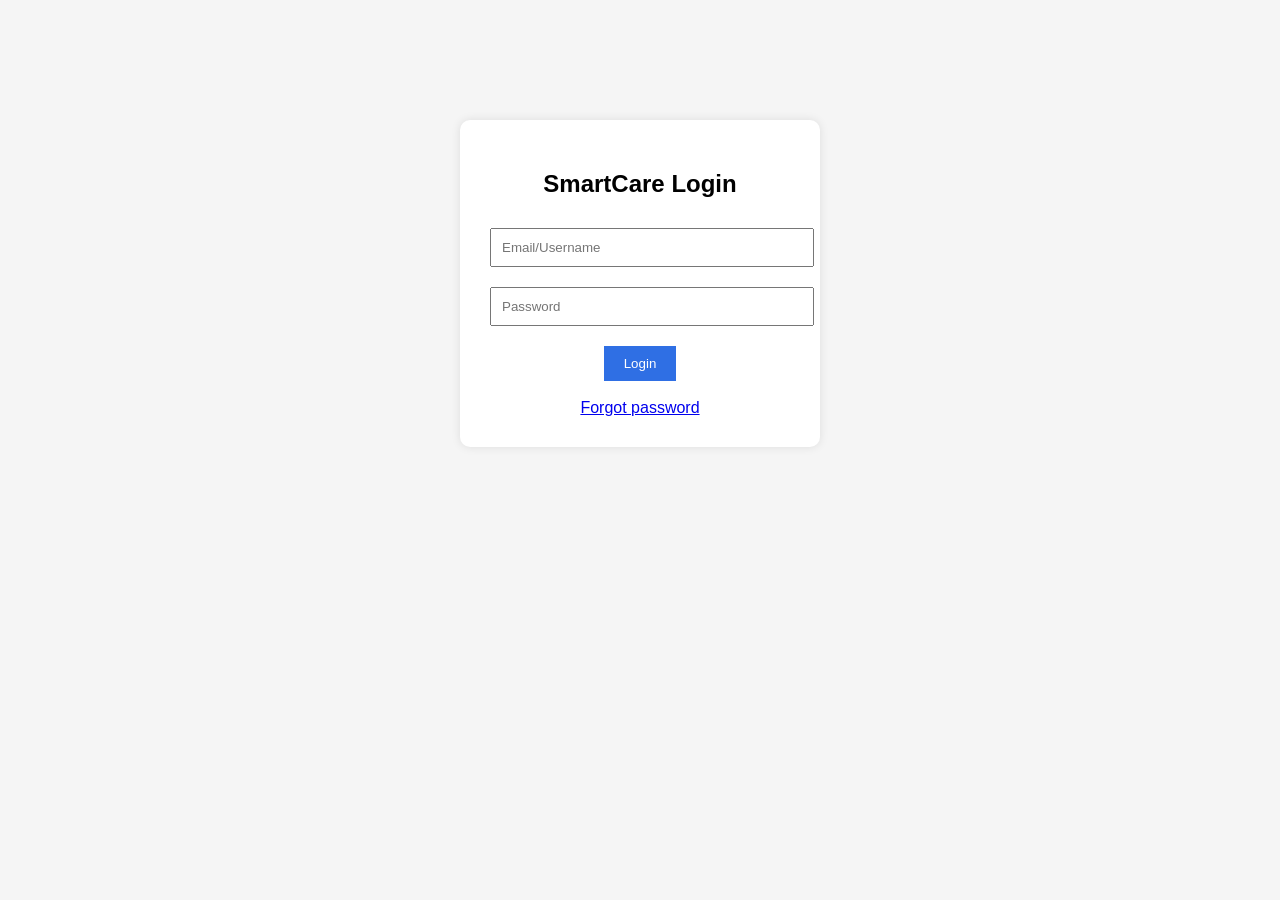
==== index.html @ 66d2f372 "Add files via upload" ====
<!DOCTYPE html>
<html>

<head>
<title>SmartCare Login</title>
<link rel="stylesheet" href="style.css">
</head>

<body>

<div class="login-container">

<h2>SmartCare Login</h2>

<input type="text" placeholder="Email/Username">

<input type="password" placeholder="Password">

<button onclick="login()">Login</button>

<br><br>

<a href="#">Forgot password</a>

</div>

<script>
function login(){
window.location.href="booking.html"
}
</script>

</body>
</html>
---- style.css ----
body{
font-family:Arial;
background:#f5f5f5;
text-align:center;
}

.login-container{
width:300px;
margin:auto;
margin-top:120px;
background:white;
padding:30px;
border-radius:10px;
box-shadow:0 0 10px rgba(0,0,0,0.1);
}

input{
width:100%;
padding:10px;
margin:10px 0;
}

button{
background:#2f6fe4;
color:white;
border:none;
padding:10px 20px;
margin-top:10px;
cursor:pointer;
}

.booking-container{
width:600px;
margin:auto;
background:white;
padding:30px;
border-radius:10px;
}

table{
margin:auto;
margin-top:20px;
border-collapse:collapse;
}

table, th, td{
border:1px solid gray;
padding:10px;
}
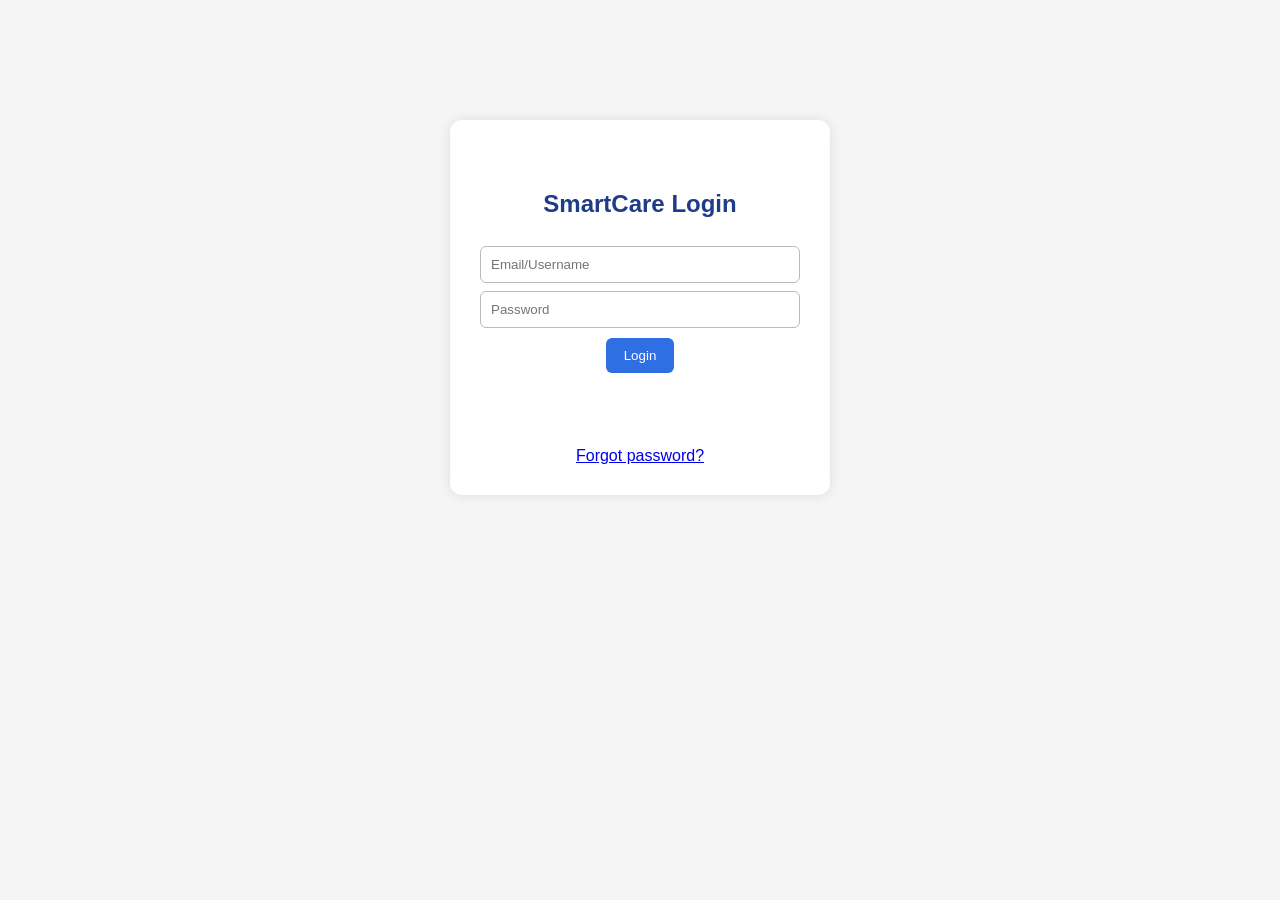
==== commit 6c2b9024: "feat: implement UI for appointment booking - Added login page with validation - Built booking page w" ====
--- a/index.html
+++ b/index.html
@@ -1,34 +1,42 @@
 <!DOCTYPE html>
-<html>
-
+<html lang="en">
 <head>
-<title>SmartCare Login</title>
-<link rel="stylesheet" href="style.css">
+  <meta charset="UTF-8" />
+  <meta name="viewport" content="width=device-width, initial-scale=1.0" />
+  <title>SmartCare Login</title>
+  <link rel="stylesheet" href="style.css" />
 </head>
-
 <body>
 
-<div class="login-container">
+  <div class="login-container">
+    <h2>SmartCare Login</h2>
 
-<h2>SmartCare Login</h2>
+    <input type="text" id="username" placeholder="Email/Username" />
+    <input type="password" id="password" placeholder="Password" />
 
-<input type="text" placeholder="Email/Username">
+    <button onclick="login()">Login</button>
 
-<input type="password" placeholder="Password">
+    <p id="loginMessage" class="message error"></p>
 
-<button onclick="login()">Login</button>
+    <br />
+    <a href="#">Forgot password?</a>
+  </div>
 
-<br><br>
+  <script>
+    function login() {
+      const username = document.getElementById("username").value.trim();
+      const password = document.getElementById("password").value.trim();
+      const loginMessage = document.getElementById("loginMessage");
 
-<a href="#">Forgot password</a>
+      if (!username || !password) {
+        loginMessage.textContent = "Please enter both username/email and password.";
+        return;
+      }
 
-</div>
-
-<script>
-function login(){
-window.location.href="booking.html"
-}
-</script>
+      loginMessage.textContent = "";
+      window.location.href = "booking.html";
+    }
+  </script>
 
 </body>
 </html>
--- a/style.css
+++ b/style.css
@@ -1,49 +1,121 @@
-body{
-font-family:Arial;
-background:#f5f5f5;
-text-align:center;
+body {
+  font-family: Arial, sans-serif;
+  background: #f5f5f5;
+  text-align: center;
+  margin: 0;
+  padding: 0;
 }
 
-.login-container{
-width:300px;
-margin:auto;
-margin-top:120px;
-background:white;
-padding:30px;
-border-radius:10px;
-box-shadow:0 0 10px rgba(0,0,0,0.1);
+h2 {
+  margin-top: 40px;
+  color: #1f3c88;
 }
 
-input{
-width:100%;
-padding:10px;
-margin:10px 0;
+.login-container {
+  width: 320px;
+  margin: 120px auto;
+  background: white;
+  padding: 30px;
+  border-radius: 12px;
+  box-shadow: 0 0 12px rgba(0, 0, 0, 0.1);
 }
 
-button{
-background:#2f6fe4;
-color:white;
-border:none;
-padding:10px 20px;
-margin-top:10px;
-cursor:pointer;
+.layout {
+  display: flex;
+  justify-content: center;
+  align-items: flex-start;
+  gap: 40px;
+  margin: 40px auto;
+  flex-wrap: wrap;
 }
 
-.booking-container{
-width:600px;
-margin:auto;
-background:white;
-padding:30px;
-border-radius:10px;
+.card {
+  background: white;
+  border: 1px solid #ddd;
+  border-radius: 12px;
+  padding: 25px;
+  box-shadow: 0 0 12px rgba(0, 0, 0, 0.08);
 }
 
-table{
-margin:auto;
-margin-top:20px;
-border-collapse:collapse;
+.left-panel {
+  width: 420px;
+  text-align: left;
 }
 
-table, th, td{
-border:1px solid gray;
-padding:10px;
+.right-panel {
+  width: 300px;
+  text-align: left;
+}
+
+input,
+select {
+  width: 100%;
+  padding: 10px;
+  margin-top: 8px;
+  box-sizing: border-box;
+  border: 1px solid #bbb;
+  border-radius: 6px;
+}
+
+button {
+  background: #2f6fe4;
+  color: white;
+  border: none;
+  padding: 10px 18px;
+  margin-top: 10px;
+  cursor: pointer;
+  border-radius: 6px;
+}
+
+button:hover {
+  opacity: 0.95;
+}
+
+.secondary-btn {
+  background: #777;
+  margin-left: 10px;
+}
+
+table {
+  width: 100%;
+  margin-top: 20px;
+  border-collapse: collapse;
+}
+
+table,
+th,
+td {
+  border: 1px solid #ccc;
+}
+
+th,
+td {
+  padding: 10px;
+  text-align: center;
+}
+
+.summary p {
+  margin: 10px 0;
+}
+
+.message {
+  margin-top: 16px;
+  min-height: 24px;
+  font-weight: bold;
+}
+
+.success {
+  color: green;
+}
+
+.error {
+  color: red;
+}
+
+.slot-btn.unavailable {
+  background: #c94b4b;
+}
+
+.button-group {
+  margin-top: 20px;
 }
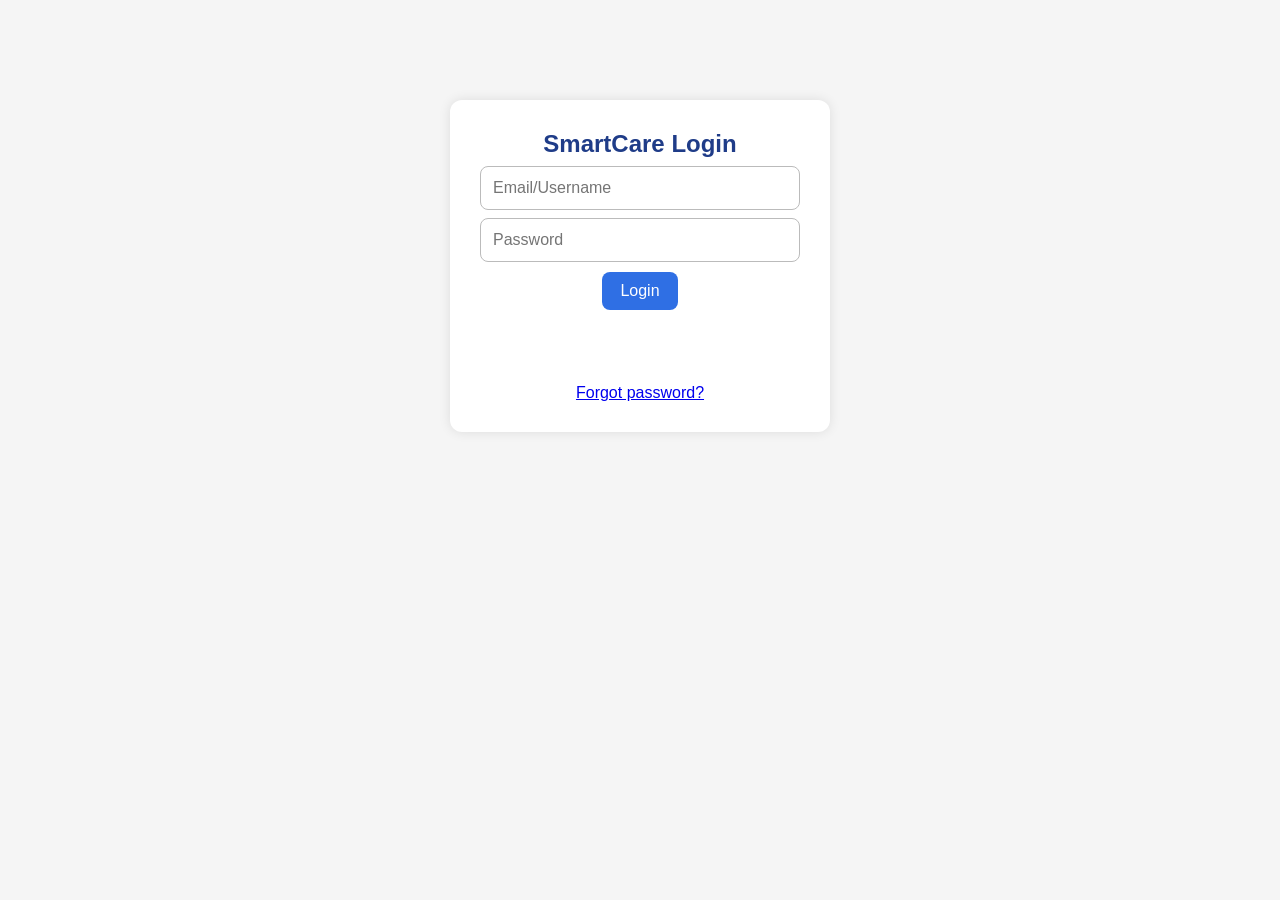
==== commit 4fabc5de: "feat: integrate appointment booking and upcoming appointments UI - added connected login, booking, a" ====
--- a/index.html
+++ b/index.html
@@ -7,7 +7,6 @@
   <link rel="stylesheet" href="style.css" />
 </head>
 <body>
-
   <div class="login-container">
     <h2>SmartCare Login</h2>
 
@@ -37,6 +36,5 @@
       window.location.href = "booking.html";
     }
   </script>
-
 </body>
 </html>
--- a/style.css
+++ b/style.css
@@ -4,28 +4,52 @@
   text-align: center;
   margin: 0;
   padding: 0;
+  color: #222;
 }
 
 h2 {
-  margin-top: 40px;
   color: #1f3c88;
+  margin: 0;
+}
+
+h3 {
+  margin-top: 0;
+}
+
+.page-header {
+  width: 90%;
+  max-width: 1200px;
+  margin: 30px auto 10px;
+  display: flex;
+  justify-content: space-between;
+  align-items: center;
+  flex-wrap: wrap;
+}
+
+.top-actions {
+  display: flex;
+  gap: 10px;
+  margin-top: 10px;
 }
 
 .login-container {
   width: 320px;
-  margin: 120px auto;
+  margin: 100px auto;
   background: white;
   padding: 30px;
   border-radius: 12px;
   box-shadow: 0 0 12px rgba(0, 0, 0, 0.1);
 }
 
-.layout {
+.layout,
+.appointments-layout {
   display: flex;
   justify-content: center;
   align-items: flex-start;
   gap: 40px;
-  margin: 40px auto;
+  margin: 30px auto 40px;
+  width: 90%;
+  max-width: 1200px;
   flex-wrap: wrap;
 }
 
@@ -37,24 +61,27 @@
   box-shadow: 0 0 12px rgba(0, 0, 0, 0.08);
 }
 
-.left-panel {
-  width: 420px;
+.left-panel,
+.appointments-left {
+  width: 540px;
   text-align: left;
 }
 
-.right-panel {
-  width: 300px;
+.right-panel,
+.appointments-right {
+  width: 340px;
   text-align: left;
 }
 
 input,
 select {
   width: 100%;
-  padding: 10px;
+  padding: 12px;
   margin-top: 8px;
   box-sizing: border-box;
   border: 1px solid #bbb;
-  border-radius: 6px;
+  border-radius: 8px;
+  font-size: 16px;
 }
 
 button {
@@ -64,7 +91,8 @@
   padding: 10px 18px;
   margin-top: 10px;
   cursor: pointer;
-  border-radius: 6px;
+  border-radius: 8px;
+  font-size: 16px;
 }
 
 button:hover {
@@ -73,13 +101,17 @@
 
 .secondary-btn {
   background: #777;
-  margin-left: 10px;
+}
+
+.slot-btn.unavailable {
+  background: #d9534f;
 }
 
 table {
   width: 100%;
   margin-top: 20px;
   border-collapse: collapse;
+  background: white;
 }
 
 table,
@@ -90,12 +122,18 @@
 
 th,
 td {
-  padding: 10px;
+  padding: 12px;
   text-align: center;
 }
 
-.summary p {
-  margin: 10px 0;
+th {
+  background: #f0f0f0;
+}
+
+.summary p,
+.detail-line {
+  margin: 14px 0;
+  font-size: 18px;
 }
 
 .message {
@@ -112,10 +150,56 @@
   color: red;
 }
 
-.slot-btn.unavailable {
-  background: #c94b4b;
-}
-
-.button-group {
+.button-group,
+.button-row {
   margin-top: 20px;
+  display: flex;
+  gap: 10px;
+  flex-wrap: wrap;
+}
+
+.filter-row {
+  width: 90%;
+  max-width: 1200px;
+  margin: 10px auto 0;
+  display: flex;
+  align-items: center;
+  gap: 12px;
+  justify-content: flex-start;
+}
+
+.filter-row label {
+  font-weight: bold;
+}
+
+.actions-box {
+  margin-top: 20px;
+  border: 1px solid #ddd;
+  border-radius: 12px;
+  padding: 20px;
+  background: #fafafa;
+}
+
+.selected-row {
+  background-color: #e8f0ff;
+}
+
+@media (max-width: 900px) {
+  .page-header {
+    flex-direction: column;
+    align-items: center;
+    gap: 10px;
+  }
+
+  .left-panel,
+  .right-panel,
+  .appointments-left,
+  .appointments-right {
+    width: 100%;
+  }
+
+  .filter-row {
+    flex-direction: column;
+    align-items: flex-start;
+  }
 }
